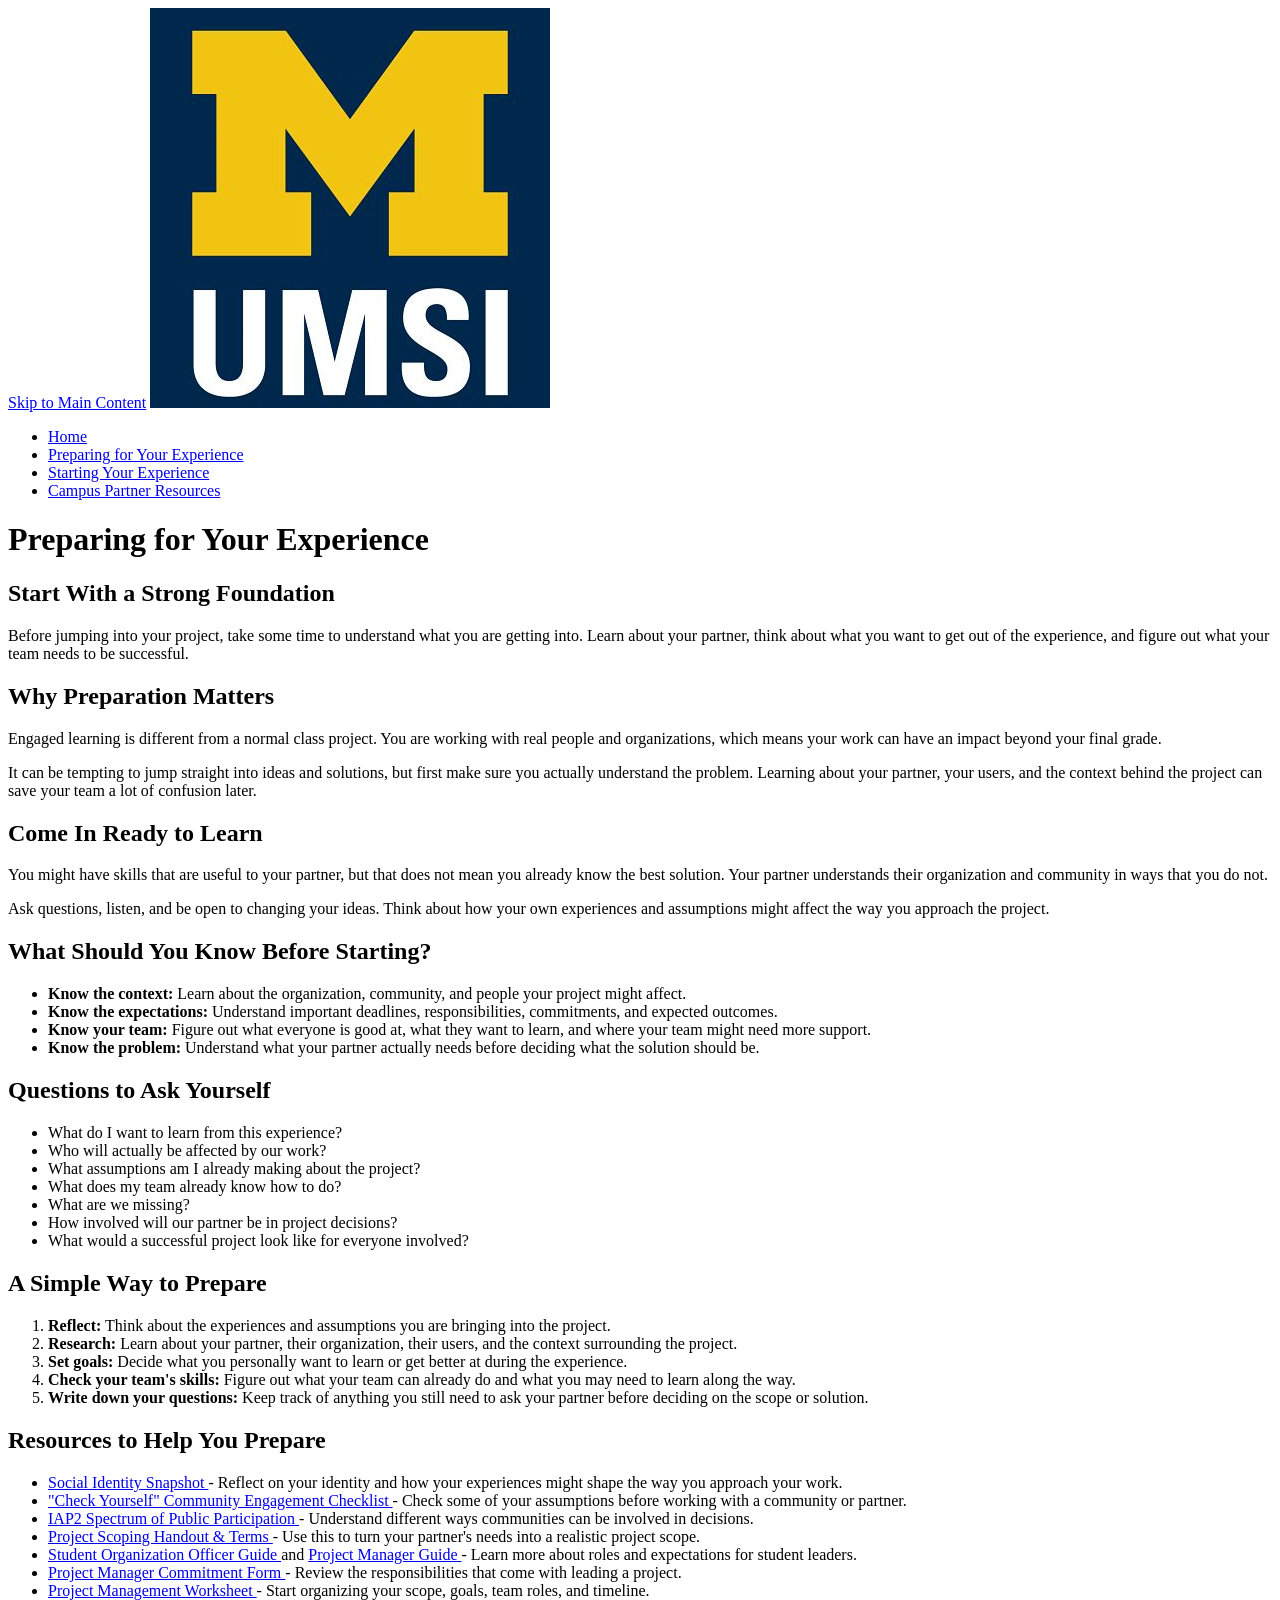
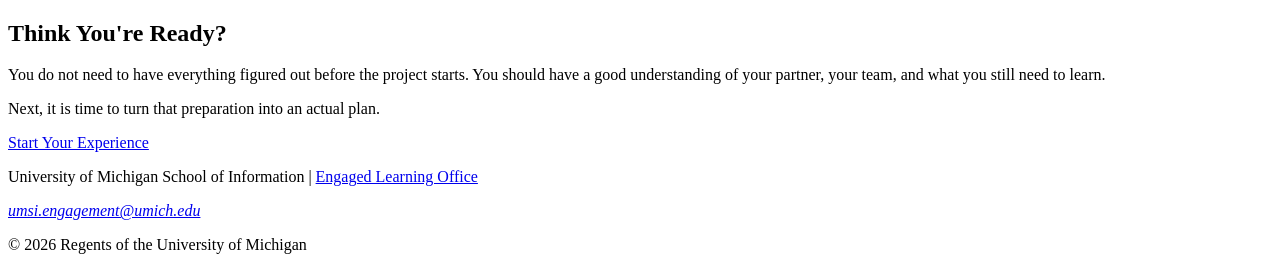
==== prep.html @ 32c31f15 "adding new stuff" ====
<!DOCTYPE html>
<html lang="en">

<head>
    <meta charset="UTF-8">
    <meta name="viewport" content="width=device-width, initial-scale=1.0">
    <title>Preparing for Your Experience | UMSI</title>
</head>

<body>

    <header>
        <a href="#main">Skip to Main Content</a>

        <img src="images/UMSI_signature_vertical_informal_solidblue.jpg"
            alt="UMSI Logo">

        <nav>
            <ul>
                <li><a href="index.html">Home</a></li>
                <li><a href="prep.html">Preparing for Your Experience</a></li>
                <li><a href="starting.html">Starting Your Experience</a></li>
                <li><a href="resources.html">Campus Partner Resources</a></li>
            </ul>
        </nav>

        <h1>Preparing for Your Experience</h1>
    </header>


    <main id="main">

        <section>
            <h2>Start With a Strong Foundation</h2>

            <p>
                Before jumping into your project, take some time to understand
                what you are getting into. Learn about your partner, think about
                what you want to get out of the experience, and figure out what
                your team needs to be successful.
            </p>
        </section>


        <section>
            <h2>Why Preparation Matters</h2>

            <p>
                Engaged learning is different from a normal class project.
                You are working with real people and organizations, which means
                your work can have an impact beyond your final grade.
            </p>

            <p>
                It can be tempting to jump straight into ideas and solutions,
                but first make sure you actually understand the problem.
                Learning about your partner, your users, and the context behind
                the project can save your team a lot of confusion later.
            </p>
        </section>


        <section>
            <h2>Come In Ready to Learn</h2>

            <p>
                You might have skills that are useful to your partner, but that
                does not mean you already know the best solution. Your partner
                understands their organization and community in ways that you
                do not.
            </p>

            <p>
                Ask questions, listen, and be open to changing your ideas.
                Think about how your own experiences and assumptions might
                affect the way you approach the project.
            </p>
        </section>


        <section>
            <h2>What Should You Know Before Starting?</h2>

            <ul>
                <li>
                    <strong>Know the context:</strong>
                    Learn about the organization, community, and people your
                    project might affect.
                </li>

                <li>
                    <strong>Know the expectations:</strong>
                    Understand important deadlines, responsibilities,
                    commitments, and expected outcomes.
                </li>

                <li>
                    <strong>Know your team:</strong>
                    Figure out what everyone is good at, what they want to
                    learn, and where your team might need more support.
                </li>

                <li>
                    <strong>Know the problem:</strong>
                    Understand what your partner actually needs before deciding
                    what the solution should be.
                </li>
            </ul>
        </section>


        <section>
            <h2>Questions to Ask Yourself</h2>

            <ul>
                <li>What do I want to learn from this experience?</li>
                <li>Who will actually be affected by our work?</li>
                <li>What assumptions am I already making about the project?</li>
                <li>What does my team already know how to do?</li>
                <li>What are we missing?</li>
                <li>How involved will our partner be in project decisions?</li>
                <li>What would a successful project look like for everyone involved?</li>
            </ul>
        </section>


        <section>
            <h2>A Simple Way to Prepare</h2>

            <ol>
                <li>
                    <strong>Reflect:</strong>
                    Think about the experiences and assumptions you are
                    bringing into the project.
                </li>

                <li>
                    <strong>Research:</strong>
                    Learn about your partner, their organization, their users,
                    and the context surrounding the project.
                </li>

                <li>
                    <strong>Set goals:</strong>
                    Decide what you personally want to learn or get better at
                    during the experience.
                </li>

                <li>
                    <strong>Check your team's skills:</strong>
                    Figure out what your team can already do and what you may
                    need to learn along the way.
                </li>

                <li>
                    <strong>Write down your questions:</strong>
                    Keep track of anything you still need to ask your partner
                    before deciding on the scope or solution.
                </li>
            </ol>
        </section>


        <section>
            <h2>Resources to Help You Prepare</h2>

            <ul>

                <li>
                    <a href="https://sites.lsa.umich.edu/equitable-teaching/social-identity-snapshot">
                        Social Identity Snapshot
                    </a>
                    - Reflect on your identity and how your experiences might
                    shape the way you approach your work.
                </li>

                <li>
                    <a href="https://docs.google.com/document/d/1Qt9YeStVwDHjwJhOLAz42JSNQR2lFMurdUtxtdrGkuc/edit?tab=t.0#heading=h.ch0bvccjkrzn">
                        "Check Yourself" Community Engagement Checklist
                    </a>
                    - Check some of your assumptions before working with a
                    community or partner.
                </li>

                <li>
                    <a href="https://drive.google.com/file/d/1zc1RNlrDxV51-muOERdDTnINQcquJpOA/view?usp=sharing">
                        IAP2 Spectrum of Public Participation
                    </a>
                    - Understand different ways communities can be involved
                    in decisions.
                </li>

                <li>
                    <a href="https://docs.google.com/document/d/1TrEDolwmOIlXgYgAP9VvlOGoYOwFfe6KxzZOgZSVYVw/edit?usp=drive_link">
                        Project Scoping Handout &amp; Terms
                    </a>
                    - Use this to turn your partner's needs into a realistic
                    project scope.
                </li>

                <li>
                    <a href="https://docs.google.com/document/d/1AexsV_JeSd0kRUBbcifZpfBu6y6Zi8Y0iJScp1I3gkM/edit?usp=drive_link">
                        Student Organization Officer Guide
                    </a>
                    and
                    <a href="https://docs.google.com/document/u/0/d/1uwOOS0TrXWzcSShj8DUFpckWo0t1UNu_Q7WVbZnLhX0/edit">
                        Project Manager Guide
                    </a>
                    - Learn more about roles and expectations for student
                    leaders.
                </li>

                <li>
                    <a href="https://docs.google.com/document/d/1U4lCNGyWKJ3C2i_VgFqAR45Z4zF1FehuthuqT-M2wdI/edit?usp=drive_link">
                        Project Manager Commitment Form
                    </a>
                    - Review the responsibilities that come with leading a
                    project.
                </li>

                <li>
                    <a href="https://docs.google.com/document/d/1twc-7TYWmb_PNrOBiDI1NuJqJAuhluTICr22GRd_NLc/edit?usp=drive_link">
                        Project Management Worksheet
                    </a>
                    - Start organizing your scope, goals, team roles, and
                    timeline.
                </li>

            </ul>
        </section>


        <section>
            <h2>Think You're Ready?</h2>

            <p>
                You do not need to have everything figured out before the
                project starts. You should have a good understanding of your
                partner, your team, and what you still need to learn.
            </p>

            <p>
                Next, it is time to turn that preparation into an actual plan.
            </p>

            <a href="starting.html">Start Your Experience</a>
        </section>


        <!-- Content sourced from UMSI Engaged Learning Office resources and made with assistance from UMGPT.-->

    </main>


    <footer>
        <p>
            University of Michigan School of Information |
            <a href="https://www.si.umich.edu/programs/engaged-learning/about-engaged-learning-office">
                Engaged Learning Office
            </a>
        </p>

        <address>
            <a href="mailto:umsi.engagement@umich.edu">
                umsi.engagement@umich.edu
            </a>
        </address>

        <p>&copy; 2026 Regents of the University of Michigan</p>
    </footer>

</body>

</html>
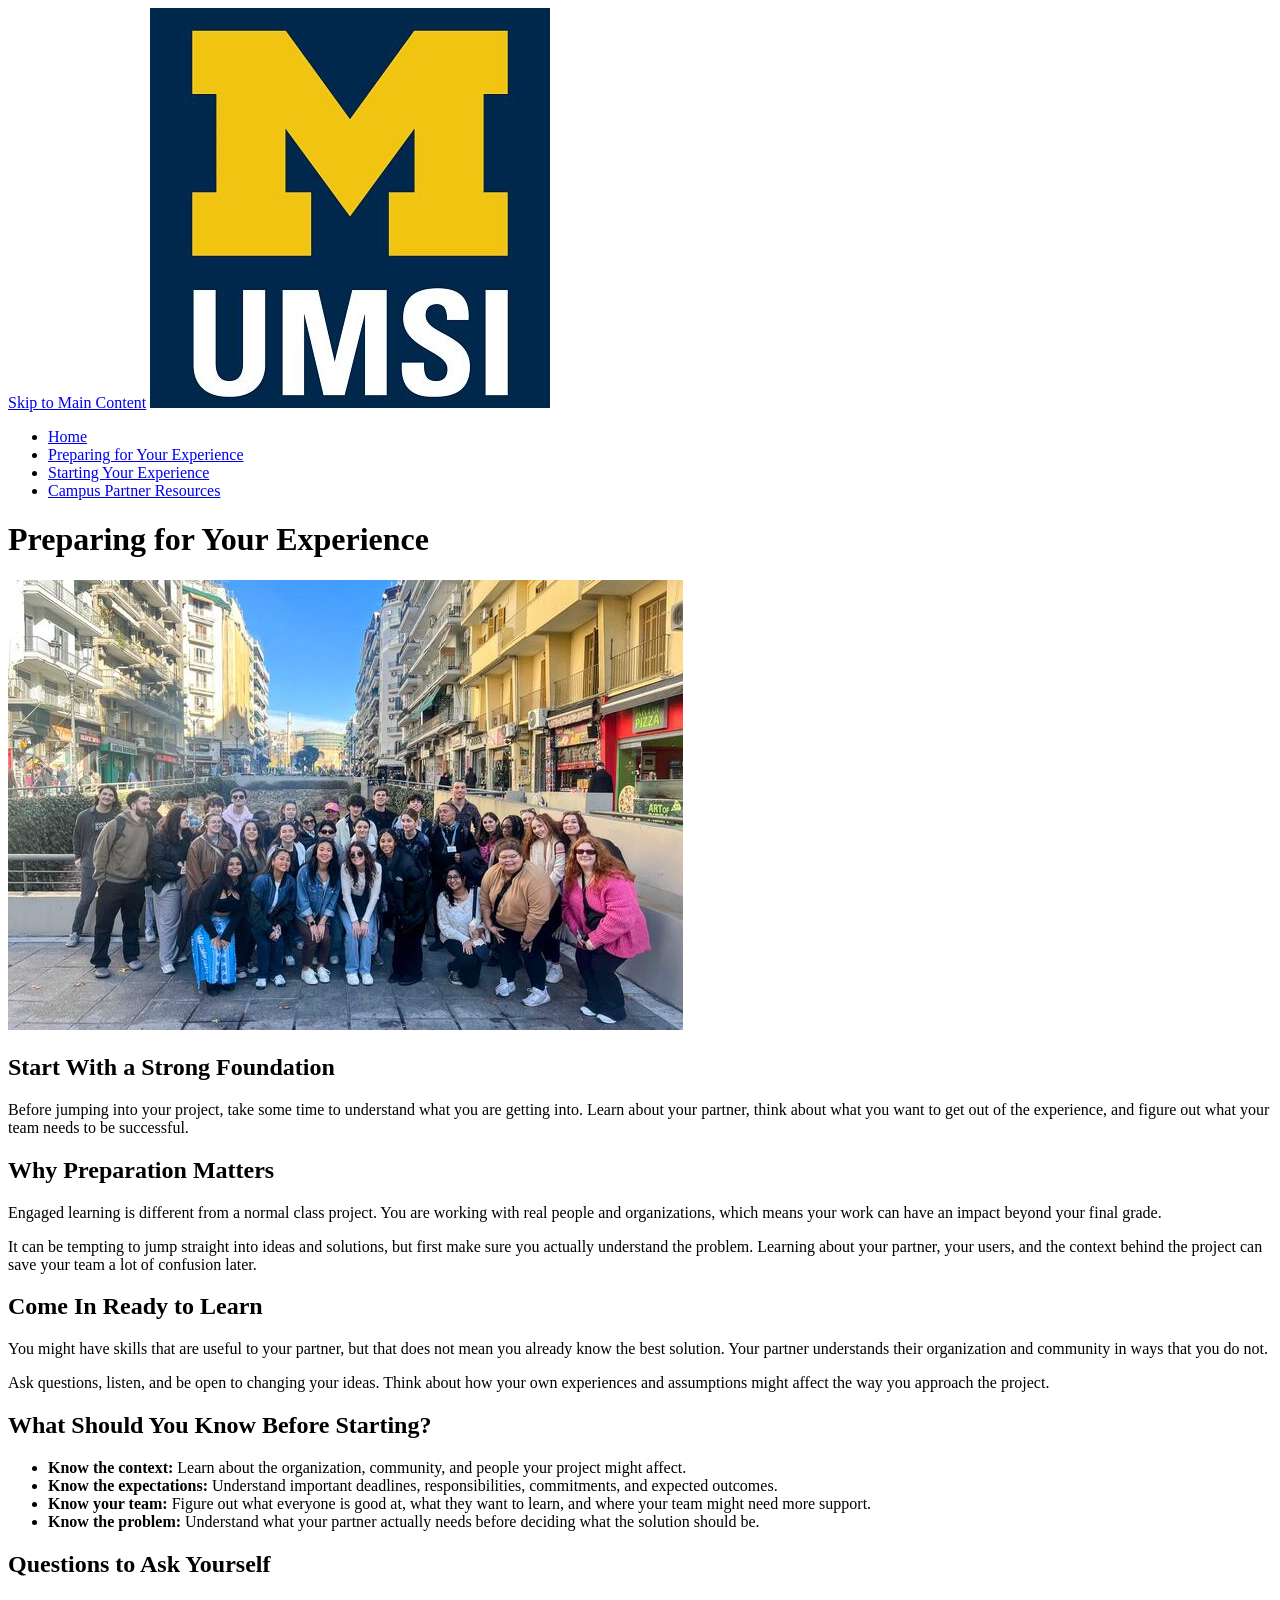
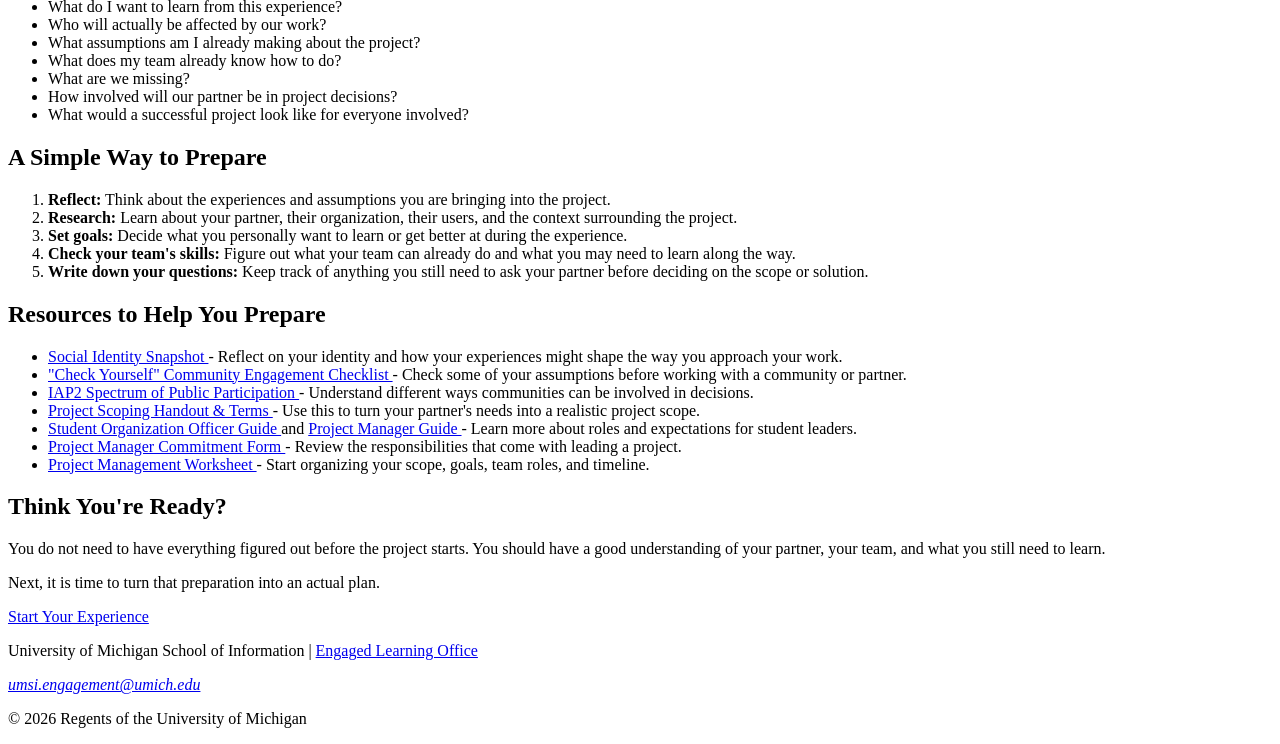
==== commit 48d6cb96: "adding images" ====
--- a/prep.html
+++ b/prep.html
@@ -25,6 +25,7 @@
         </nav>
 
         <h1>Preparing for Your Experience</h1>
+        <img src="images/Greece Study Abroad 2024.jpg" alt="Greece Study Abroad">
     </header>
 
 
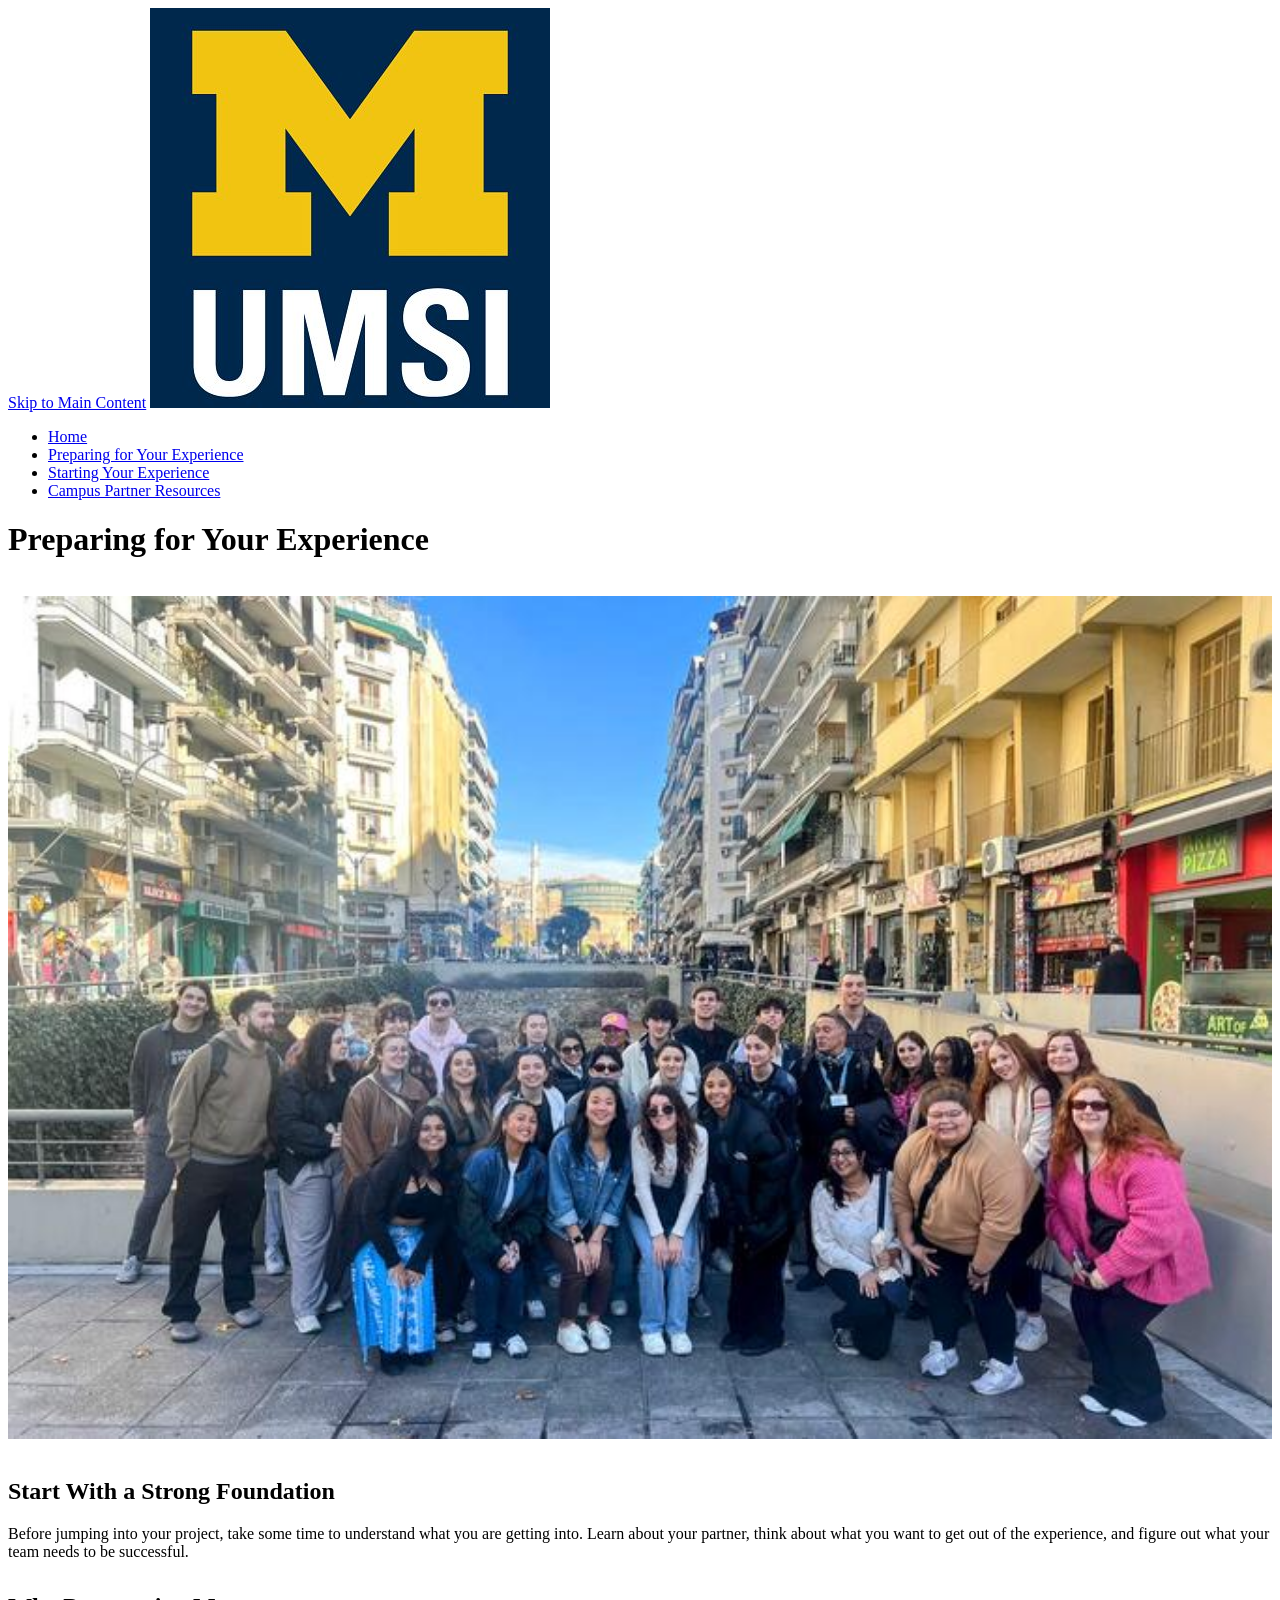
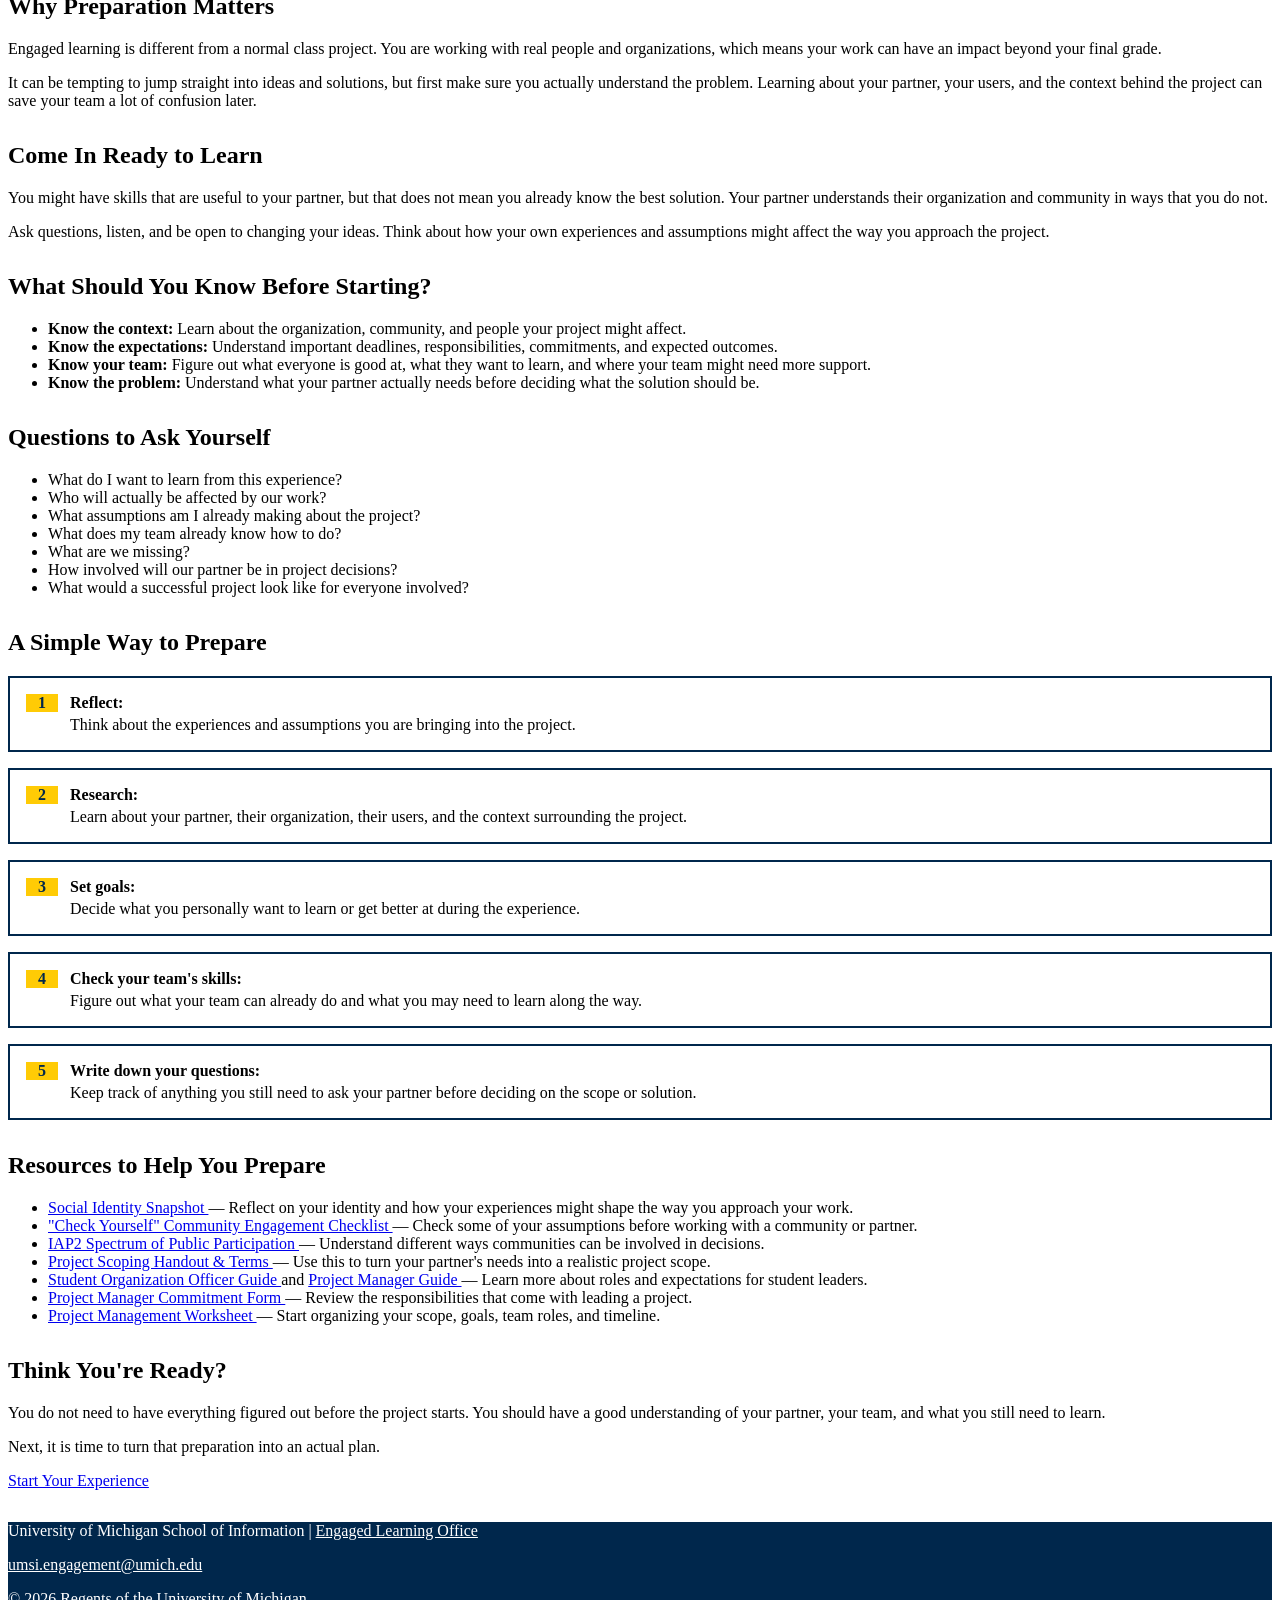
==== commit 7dc576a9: "Add files via upload" ====
--- a/prep.html
+++ b/prep.html
@@ -5,32 +5,46 @@
     <meta charset="UTF-8">
     <meta name="viewport" content="width=device-width, initial-scale=1.0">
     <title>Preparing for Your Experience | UMSI</title>
+    <link rel="stylesheet" href="css/html5reset.css">
+    <link rel="stylesheet" href="css/style.css">
 </head>
 
 <body>
-
     <header>
-        <a href="#main">Skip to Main Content</a>
-
-        <img src="images/UMSI_signature_vertical_informal_solidblue.jpg"
-            alt="UMSI Logo">
-
-        <nav>
+        <a class="skip" href="#main">Skip to Main Content</a>
+
+        <img
+            src="images/UMSI_signature_vertical_informal_solidblue.jpg"
+            alt="University of Michigan School of Information"
+        >
+
+        <nav aria-label="Main navigation">
             <ul>
                 <li><a href="index.html">Home</a></li>
-                <li><a href="prep.html">Preparing for Your Experience</a></li>
-                <li><a href="starting.html">Starting Your Experience</a></li>
-                <li><a href="resources.html">Campus Partner Resources</a></li>
+                <li>
+                    <a href="prep.html" aria-current="page">
+                        Preparing for Your Experience
+                    </a>
+                </li>
+                <li>
+                    <a href="starting.html">Starting Your Experience</a>
+                </li>
+                <li>
+                    <a href="resources.html">Campus Partner Resources</a>
+                </li>
             </ul>
         </nav>
 
         <h1>Preparing for Your Experience</h1>
-        <img src="images/Greece Study Abroad 2024.jpg" alt="Greece Study Abroad">
+
+        <img
+            class="header-photo"
+            src="images/Greece.jpg"
+            alt="Greece study abroad"
+        >
     </header>
 
-
-    <main id="main">
-
+    <main id="main" tabindex="-1">
         <section>
             <h2>Start With a Strong Foundation</h2>
 
@@ -42,7 +56,6 @@
             </p>
         </section>
 
-
         <section>
             <h2>Why Preparation Matters</h2>
 
@@ -60,7 +73,6 @@
             </p>
         </section>
 
-
         <section>
             <h2>Come In Ready to Learn</h2>
 
@@ -78,7 +90,6 @@
             </p>
         </section>
 
-
         <section>
             <h2>What Should You Know Before Starting?</h2>
 
@@ -108,7 +119,6 @@
                 </li>
             </ul>
         </section>
-
 
         <section>
             <h2>Questions to Ask Yourself</h2>
@@ -120,58 +130,68 @@
                 <li>What does my team already know how to do?</li>
                 <li>What are we missing?</li>
                 <li>How involved will our partner be in project decisions?</li>
-                <li>What would a successful project look like for everyone involved?</li>
-            </ul>
-        </section>
-
+                <li>
+                    What would a successful project look like for everyone
+                    involved?
+                </li>
+            </ul>
+        </section>
 
         <section>
             <h2>A Simple Way to Prepare</h2>
 
-            <ol>
+            <ol class="prep-steps" role="list">
                 <li>
                     <strong>Reflect:</strong>
-                    Think about the experiences and assumptions you are
-                    bringing into the project.
+                    <span>
+                        Think about the experiences and assumptions you are
+                        bringing into the project.
+                    </span>
                 </li>
 
                 <li>
                     <strong>Research:</strong>
-                    Learn about your partner, their organization, their users,
-                    and the context surrounding the project.
+                    <span>
+                        Learn about your partner, their organization, their
+                        users, and the context surrounding the project.
+                    </span>
                 </li>
 
                 <li>
                     <strong>Set goals:</strong>
-                    Decide what you personally want to learn or get better at
-                    during the experience.
+                    <span>
+                        Decide what you personally want to learn or get better
+                        at during the experience.
+                    </span>
                 </li>
 
                 <li>
                     <strong>Check your team's skills:</strong>
-                    Figure out what your team can already do and what you may
-                    need to learn along the way.
+                    <span>
+                        Figure out what your team can already do and what you
+                        may need to learn along the way.
+                    </span>
                 </li>
 
                 <li>
                     <strong>Write down your questions:</strong>
-                    Keep track of anything you still need to ask your partner
-                    before deciding on the scope or solution.
+                    <span>
+                        Keep track of anything you still need to ask your
+                        partner before deciding on the scope or solution.
+                    </span>
                 </li>
             </ol>
         </section>
 
-
         <section>
             <h2>Resources to Help You Prepare</h2>
 
             <ul>
-
-                <li>
-                    <a href="https://sites.lsa.umich.edu/equitable-teaching/social-identity-snapshot">
+                <li>
+                    <a href="https://sites.lsa.umich.edu/equitable-teaching/social-identity-snapshot/">
                         Social Identity Snapshot
                     </a>
-                    - Reflect on your identity and how your experiences might
+                    — Reflect on your identity and how your experiences might
                     shape the way you approach your work.
                 </li>
 
@@ -179,7 +199,7 @@
                     <a href="https://docs.google.com/document/d/1Qt9YeStVwDHjwJhOLAz42JSNQR2lFMurdUtxtdrGkuc/edit?tab=t.0#heading=h.ch0bvccjkrzn">
                         "Check Yourself" Community Engagement Checklist
                     </a>
-                    - Check some of your assumptions before working with a
+                    — Check some of your assumptions before working with a
                     community or partner.
                 </li>
 
@@ -187,7 +207,7 @@
                     <a href="https://drive.google.com/file/d/1zc1RNlrDxV51-muOERdDTnINQcquJpOA/view?usp=sharing">
                         IAP2 Spectrum of Public Participation
                     </a>
-                    - Understand different ways communities can be involved
+                    — Understand different ways communities can be involved
                     in decisions.
                 </li>
 
@@ -195,7 +215,7 @@
                     <a href="https://docs.google.com/document/d/1TrEDolwmOIlXgYgAP9VvlOGoYOwFfe6KxzZOgZSVYVw/edit?usp=drive_link">
                         Project Scoping Handout &amp; Terms
                     </a>
-                    - Use this to turn your partner's needs into a realistic
+                    — Use this to turn your partner's needs into a realistic
                     project scope.
                 </li>
 
@@ -207,7 +227,7 @@
                     <a href="https://docs.google.com/document/u/0/d/1uwOOS0TrXWzcSShj8DUFpckWo0t1UNu_Q7WVbZnLhX0/edit">
                         Project Manager Guide
                     </a>
-                    - Learn more about roles and expectations for student
+                    — Learn more about roles and expectations for student
                     leaders.
                 </li>
 
@@ -215,7 +235,7 @@
                     <a href="https://docs.google.com/document/d/1U4lCNGyWKJ3C2i_VgFqAR45Z4zF1FehuthuqT-M2wdI/edit?usp=drive_link">
                         Project Manager Commitment Form
                     </a>
-                    - Review the responsibilities that come with leading a
+                    — Review the responsibilities that come with leading a
                     project.
                 </li>
 
@@ -223,13 +243,11 @@
                     <a href="https://docs.google.com/document/d/1twc-7TYWmb_PNrOBiDI1NuJqJAuhluTICr22GRd_NLc/edit?usp=drive_link">
                         Project Management Worksheet
                     </a>
-                    - Start organizing your scope, goals, team roles, and
+                    — Start organizing your scope, goals, team roles, and
                     timeline.
                 </li>
-
-            </ul>
-        </section>
-
+            </ul>
+        </section>
 
         <section>
             <h2>Think You're Ready?</h2>
@@ -247,11 +265,11 @@
             <a href="starting.html">Start Your Experience</a>
         </section>
 
-
-        <!-- Content sourced from UMSI Engaged Learning Office resources and made with assistance from UMGPT.-->
-
+        <!--
+        Content sourced from UMSI Engaged Learning Office resources
+        and made with assistance from UMGPT.
+        -->
     </main>
-
 
     <footer>
         <p>
@@ -269,7 +287,6 @@
 
         <p>&copy; 2026 Regents of the University of Michigan</p>
     </footer>
-
 </body>
 
 </html>
--- a/css/style.css
+++ b/css/style.css
@@ -0,0 +1,176 @@
+/* Guidance for Every Stage cards. */
+
+/* Space between the main sections */
+main > section,
+main > aside {
+    margin-bottom: 2rem;
+}
+
+main img {
+    margin: 1rem 0;
+}
+
+/* Space between the three stage cards */
+.stage-grid {
+    display: grid;
+    gap: 1rem;
+}
+
+/* Two columns inside each card */
+.stage-grid article {
+    display: grid;
+    grid-template-columns: 0.3rem minmax(0, 1fr);
+    column-gap: 1rem;
+    row-gap: 0.75rem;
+    padding: 1rem;
+    border: 0.125rem solid #00274c;
+}
+
+/* Maize stripe spans the full height of each card */
+.stage-grid article::before {
+    content: "";
+    grid-column: 1;
+    grid-row: 1 / 4;
+    background-color: #ffcb05;
+}
+
+/* Put the card's content in the second column */
+.stage-grid article > * {
+    grid-column: 2;
+    margin: 0;
+}
+
+.stage-grid h3 {
+    font-size: 1.2rem;
+    line-height: 1.3;
+}
+
+.stage-grid a {
+    display: block;
+    padding: 0.75rem;
+    background-color: #00274c;
+    color: #ffffff;
+    font-weight: bold;
+}
+
+/* Featured Programs cards. */
+
+
+   .program-grid {
+    display: grid;
+    gap: 1rem;
+}
+
+.program-grid article {
+    padding: 1rem;
+    border: 0.125rem solid #00274c;
+    border-top: 0.4rem solid #ffcb05;
+}
+
+.program-grid h3 {
+    font-size: 1.2rem;
+    line-height: 1.4;
+    margin-bottom: 0.75rem;
+}
+
+.program-grid h3 a {
+    display: block;
+    padding: 0.5rem 0;
+}
+
+.program-grid p {
+    margin: 0;
+}
+
+/* Highlight the newsletter section */
+.connect {
+    padding: 1rem;
+    border: 0.125rem solid #00274c;
+}
+
+.connect > a {
+    display: block;
+    padding: 0.75rem;
+    background-color: #00274c;
+    color: #ffffff;
+    font-weight: bold;
+}
+
+/* Shared footer for all four pages */
+footer {
+    background-color: #00274c;
+    color: #ffffff;
+}
+
+footer a {
+    color: #ffffff;
+}
+
+footer address {
+    font-style: normal;
+    overflow-wrap: anywhere;
+}
+
+footer a:focus-visible,
+.connect > a:focus-visible {
+    outline: 0.2rem solid #ffcb05;
+    outline-offset: 0.2rem;
+}
+
+/* prep page */
+
+/* Keep the header photo larger than the logo */
+header > .header-photo {
+    width: 100%;
+    height: auto;
+    margin: 1rem 0;
+}
+
+/* Stack the preparation cards */
+.prep-steps {
+    display: grid;
+    gap: 1rem;
+    padding: 0;
+    list-style: none;
+    counter-reset: prep-step;
+}
+
+/* Two columns: step number and content */
+.prep-steps li {
+    display: grid;
+    grid-template-columns: 2rem minmax(0, 1fr);
+    column-gap: 0.75rem;
+    row-gap: 0.25rem;
+    padding: 1rem;
+    border: 0.125rem solid #00274c;
+    counter-increment: prep-step;
+}
+
+/* Automatically number the steps */
+.prep-steps li::before {
+    content: counter(prep-step);
+    grid-column: 1;
+    grid-row: 1 / 3;
+    align-self: start;
+    background-color: #ffcb05;
+    color: #00274c;
+    text-align: center;
+    font-weight: bold;
+}
+
+/* Step heading */
+.prep-steps strong {
+    grid-column: 2;
+    grid-row: 1;
+}
+
+/* Step description */
+.prep-steps span {
+    grid-column: 2;
+    grid-row: 2;
+}
+
+/* Keep long resource links inside their containers */
+main a {
+    overflow-wrap: anywhere;
+}
